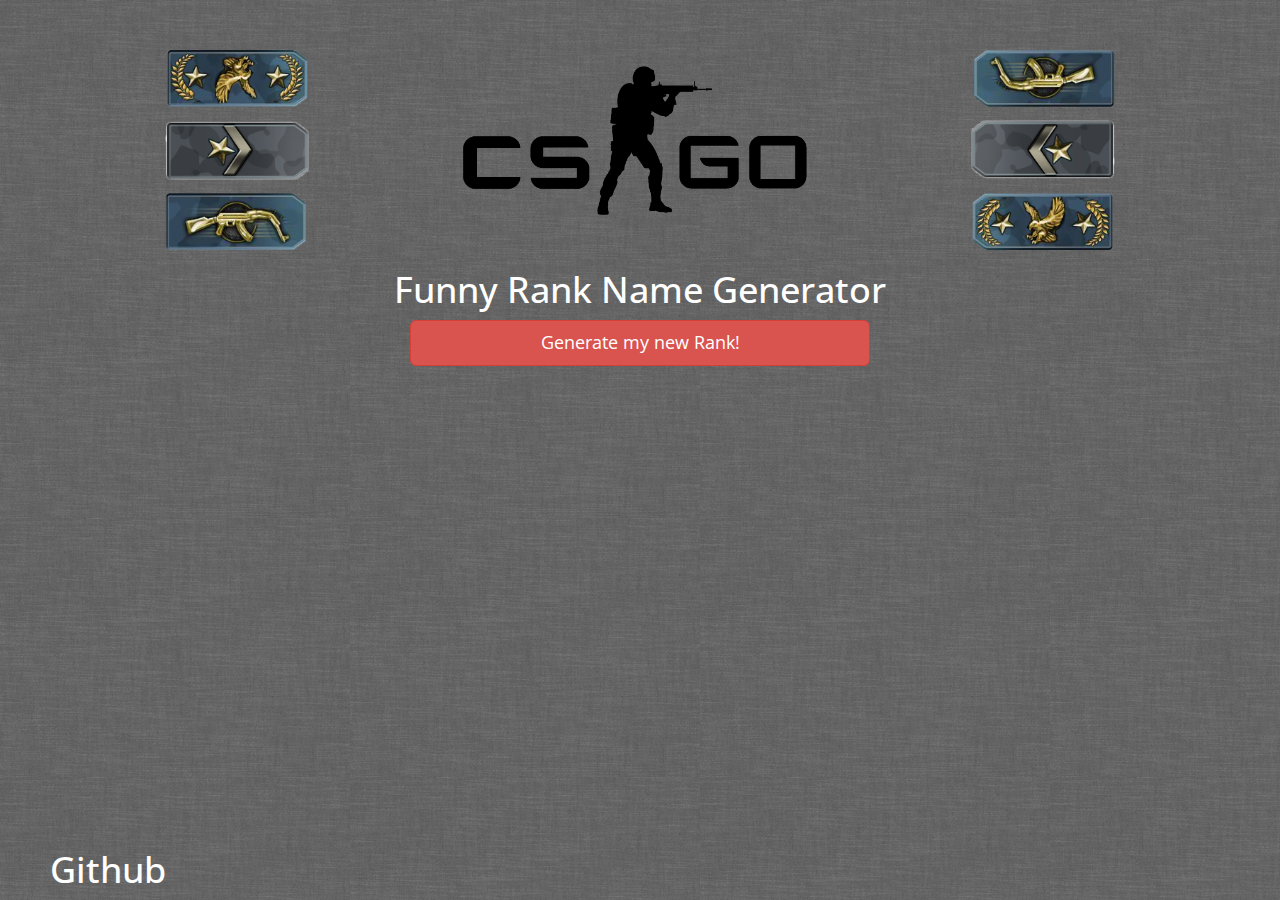
==== csgo-rank-generator.html @ 34a42c7e "added webpage around" ====
<!DOCTYPE html>
<html>
	<head>
		<meta charset="UTF-8">
		<title>CS:GO Rank Generator</title>
		<link href='http://fonts.googleapis.com/css?family=Open+Sans:300' rel='stylesheet' type='text/css'>
		<link rel="shortcut icon" href="img/favicon.ico" type="image/x-icon">
		<link rel="icon" href="img/favicon.ico" type="image/x-icon">
		<link rel="stylesheet" type="text/css" href="css/bootstrap.min.css">
		<link rel="stylesheet" type="text/css" href="css/csgo-rank-generator.css">
	</head>
	<body class="text-center">
		<div class="row">
			<div class="col-md-4 hidden-sm hidden-xs">			
				<img style="margin: 0 auto; max-height: 200px;" class="img-responsive" src="img/foo.png">
			</div>
			<div class="col-md-4">			
				<img style="margin: 0 auto; max-height: 200px;" class="img-responsive" src="img/csgo_logo.png">
			</div>
			<div class="col-md-4 hidden-sm hidden-xs">			
				<img style="margin: 0 auto; max-height: 200px;" class="img-responsive" src="img/bar.png">
			</div>
		</div>
		<h1>Funny Rank Name Generator</h1>
		<button style="width: 100%; max-width: 460px;" class="btn btn-lg btn-danger" id="generatorButton">Generate my new Rank!</button>
		<h3 style="display: none;" id="congratsText">Congratulations, you are: </h3>
		<h2 style="display: none;" id="rankText" class="title"></h2>
		<h1 style="display: none;" id="happyText">Happy Fragging!</h1>
		<div id="gitHubDiv">
			<h1>Github</h1>
		</div>
	</body>
	<script type="text/javascript" src="js/jquery.min.js"></script>
	<script type="text/javascript" src="js/bootstrap.min.js"></script>
	<script type="text/javascript" src="js/csgo-rank-generator.js"></script>
</html>
---- css/csgo-rank-generator.css ----
body {
	margin: 50px;
	border-radius: 5px;
	background-image: url("../img/grey_wash_wall.png");
	font-family: 'Open Sans';
	color: white;
}

.title {
	color: #D9534F;
	text-shadow: 3px 3px rgba(0,0,0,0.3);
}

#gitHubDiv {
	position:absolute;
	bottom:0;
}
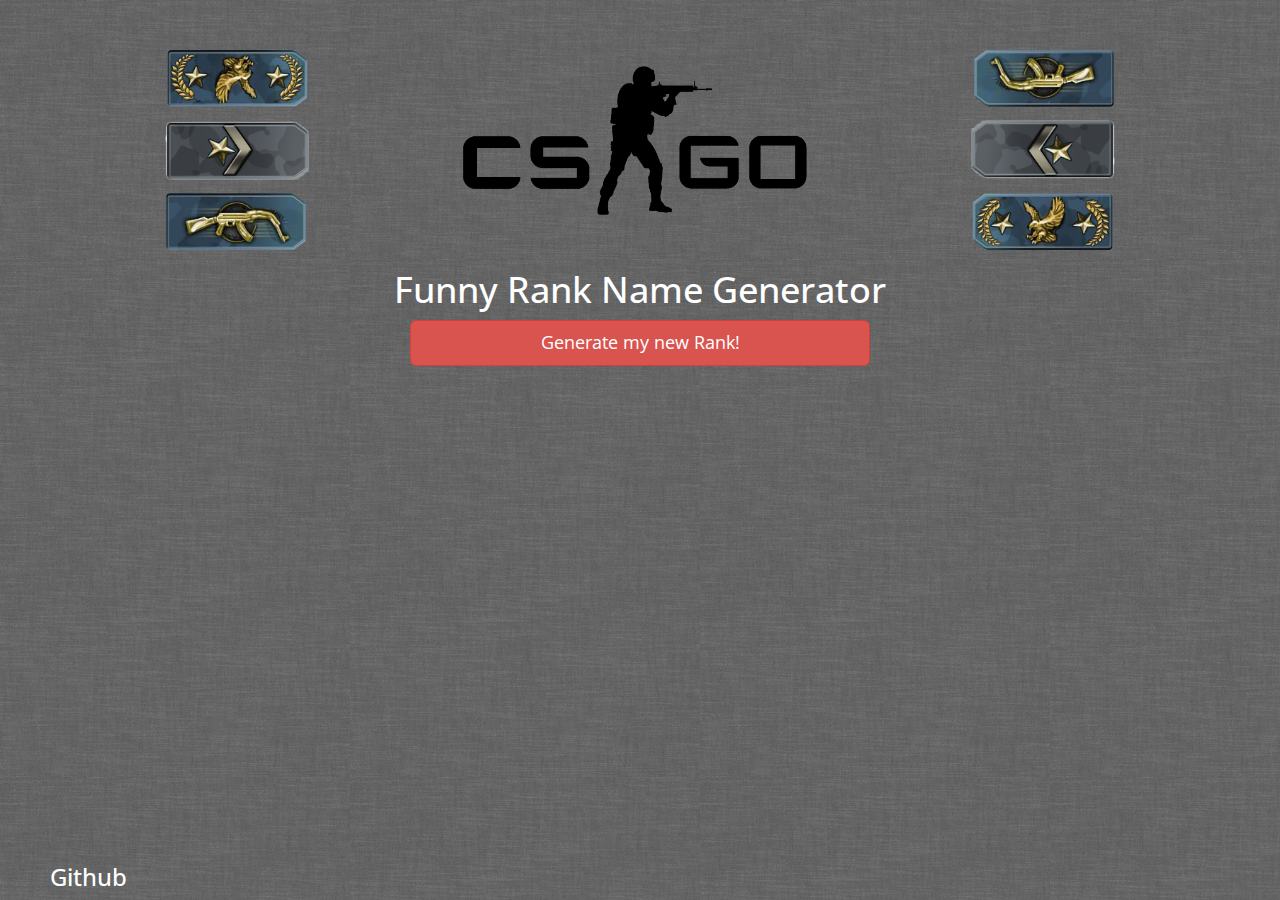
==== commit 68f4de2c: "adapted readme & link to github" ====
--- a/csgo-rank-generator.html
+++ b/csgo-rank-generator.html
@@ -27,7 +27,7 @@
 		<h2 style="display: none;" id="rankText" class="title"></h2>
 		<h1 style="display: none;" id="happyText">Happy Fragging!</h1>
 		<div id="gitHubDiv">
-			<h1>Github</h1>
+			<h3 style="color: white;"><a  style="color: white;"href="https://github.com/verfehlix/csgo-rank-generator">Github</a></h3>
 		</div>
 	</body>
 	<script type="text/javascript" src="js/jquery.min.js"></script>
